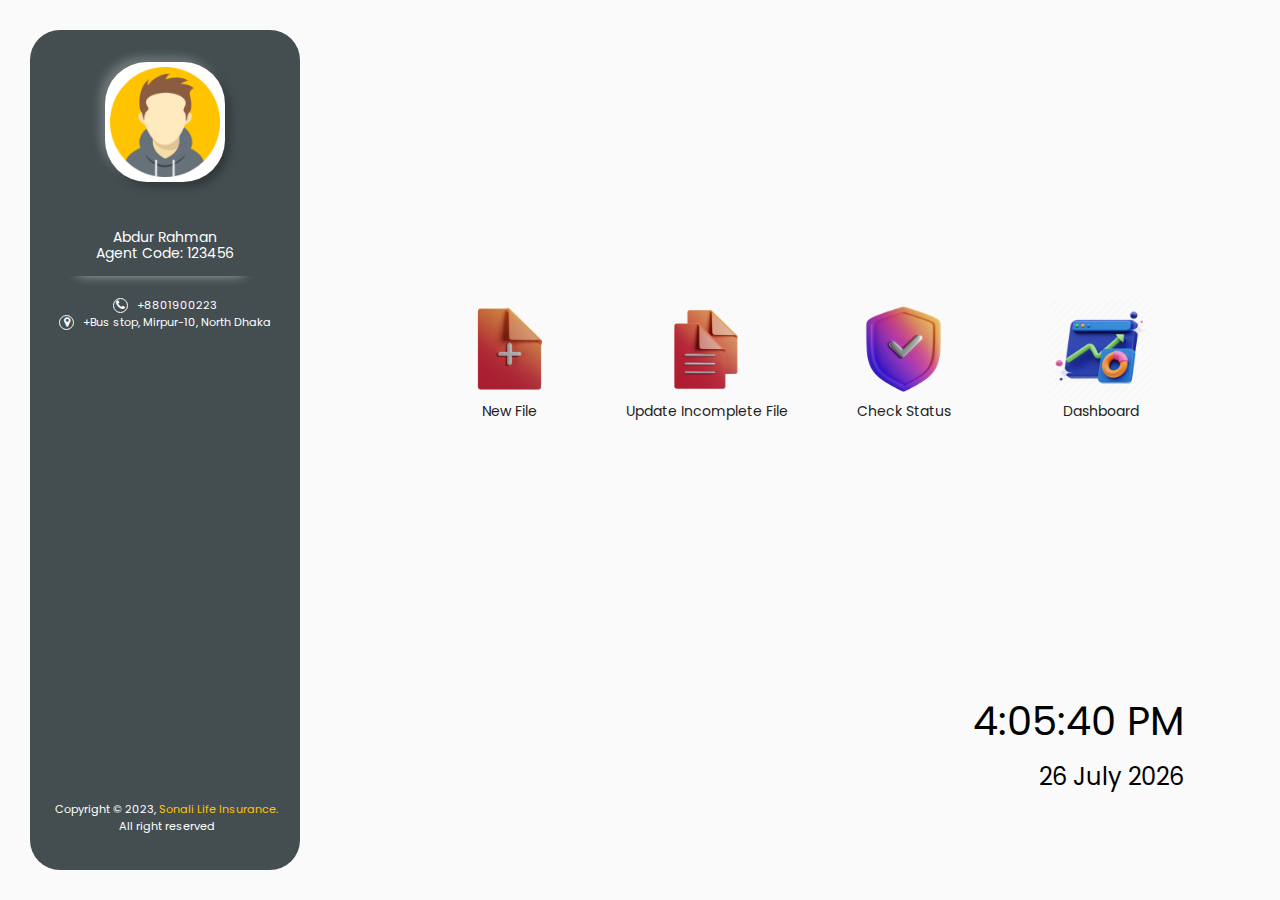
==== index.html @ 578252c7 "Landing Page completed & Responsive Menu" ====
<!doctype html>
<html lang="en">
    <head>
        <title>Solani Life Insurance </title>
        <meta charset="utf-8">
        <meta name="viewport" content="width=device-width, initial-scale=1, shrink-to-fit=no">
        <link href="https://fonts.googleapis.com/css?family=Poppins:300,400,500,600,700,800,900" rel="stylesheet">
        <link rel="stylesheet" href="https://stackpath.bootstrapcdn.com/font-awesome/4.7.0/css/font-awesome.min.css">
        <link rel="stylesheet" href="css/style.css">
    </head>
    <body>
        <div class="wrapper d-flex align-items-stretch">
            <nav id="sidebar">
                <div class="custom-menu">
                    <button type="button" id="sidebarCollapse" class="btn btn-primary d-md-none">
                        <i class="fa fa-bars"></i>
                        <span class="sr-only">Toggle Menu</span>
                    </button>
                </div>
                <div class="avatar">
                    <div class="avatar_box">
                        <img src="./images/Avatar.png" alt="">
                    </div>
                </div>
                <div class="user_info">
                    <p class="agent_sec_1">
                        Abdur Rahman
                        <br>
                        Agent Code: 123456
                    </p>
                    <p class="agent_sec_2">
                        <small>
                            <i class="fa fa-phone user_icon"></i> &nbsp;
                            <span>+8801900223</span>
                        </small>
                        <br>
                        <small>
                            <i class="fa fa-map-marker user_icon"></i> &nbsp;
                            <span>+Bus stop, Mirpur-10, North Dhaka</span>
                        </small>
                    </p>
                </div>
                <div class="nav_footer text-center">
                    <p>
                        <small>
                            Copyright &copy; 2023, <a href="#" class="text-warning">Sonali Life Insurance.</a>
                        </small>
                        <br>
                        <small>All right reserved</small>
                    </p>
                </div>
            </nav>
            <!-- Page Content  -->
            <div id="content" class="p-5 mx-5 p-md-5 pt-5">
                <div class="row homepage_menu">
                    <div class="col-md-3 col-sm-6 col-xs-6">
                        <a href="#">
                            <div class="homepagemenu_single">
                                <img src="./images/addNew.png" alt="">
                                <p>New File</p>
                            </div>
                        </a>
                    </div>
                    <div class="col-md-3 col-sm-6 col-xs-6">
                        <a href="#">
                            <div class="homepagemenu_single">
                                <img src="./images/editFile.png" alt="">
                                <p>Update Incomplete File</p>
                            </div>
                        </a>
                    </div>
                    <div class="col-md-3 col-sm-6 col-xs-6">
                        <a href="#">
                            <div class="homepagemenu_single">
                                <img src="./images/search.png" alt="">
                                <p>Check Status</p>
                            </div>
                        </a>
                    </div>
                    <div class="col-md-3 col-sm-6 col-xs-6">
                        <a href="#">
                            <div class="homepagemenu_single">
                                <img src="./images/dashboard.png" alt="">
                                <p>Dashboard</p>
                            </div>
                        </a>
                    </div>
                </div>

                <div class="digital_watch">
                    <div class="watch">
                        <h1 id="timetoday"></h1>
                        <h4 id="datetoday"></h4>
                    </div>
                </div>
            </div>
        </div>
        <script src="js/jquery.min.js"></script>
        <script src="js/popper.js"></script>
        <script src="js/bootstrap.min.js"></script>
        <script src="js/main.js"></script>
    </body>
</html>
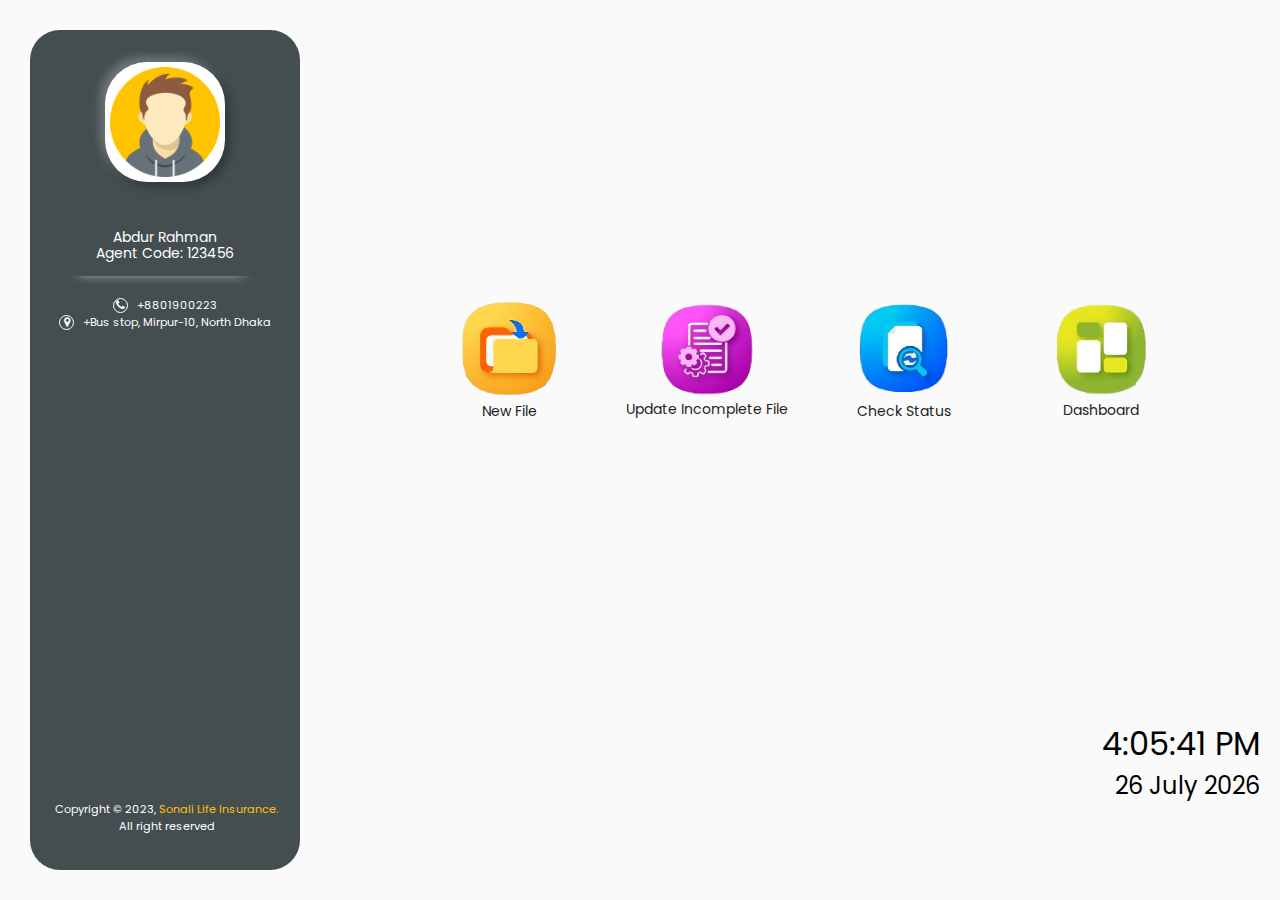
==== commit 3d45a474: "New File page created" ====
--- a/index.html
+++ b/index.html
@@ -1,7 +1,7 @@
 <!doctype html>
 <html lang="en">
     <head>
-        <title>Solani Life Insurance </title>
+        <title>Sonali Life Insurance </title>
         <meta charset="utf-8">
         <meta name="viewport" content="width=device-width, initial-scale=1, shrink-to-fit=no">
         <link href="https://fonts.googleapis.com/css?family=Poppins:300,400,500,600,700,800,900" rel="stylesheet">
@@ -54,9 +54,9 @@
             <div id="content" class="p-5 mx-5 p-md-5 pt-5">
                 <div class="row homepage_menu">
                     <div class="col-md-3 col-sm-6 col-xs-6">
-                        <a href="#">
+                        <a href="./newfile.html">
                             <div class="homepagemenu_single">
-                                <img src="./images/addNew.png" alt="">
+                                <img src="./images/menu_icon (2).png" alt="">
                                 <p>New File</p>
                             </div>
                         </a>
@@ -64,7 +64,7 @@
                     <div class="col-md-3 col-sm-6 col-xs-6">
                         <a href="#">
                             <div class="homepagemenu_single">
-                                <img src="./images/editFile.png" alt="">
+                                <img src="./images/menu_icon (4).png" alt="">
                                 <p>Update Incomplete File</p>
                             </div>
                         </a>
@@ -72,7 +72,7 @@
                     <div class="col-md-3 col-sm-6 col-xs-6">
                         <a href="#">
                             <div class="homepagemenu_single">
-                                <img src="./images/search.png" alt="">
+                                <img src="./images/menu_icon (1).png" alt="">
                                 <p>Check Status</p>
                             </div>
                         </a>
@@ -80,7 +80,7 @@
                     <div class="col-md-3 col-sm-6 col-xs-6">
                         <a href="#">
                             <div class="homepagemenu_single">
-                                <img src="./images/dashboard.png" alt="">
+                                <img src="./images/menu_icon (3).png" alt="">
                                 <p>Dashboard</p>
                             </div>
                         </a>
@@ -89,8 +89,8 @@
 
                 <div class="digital_watch">
                     <div class="watch">
-                        <h1 id="timetoday"></h1>
-                        <h4 id="datetoday"></h4>
+                        <h2 id="timetoday" class="p-0 m-0"></h2>
+                        <h4 id="datetoday" class="p-0 m-0"></h4>
                     </div>
                 </div>
             </div>
